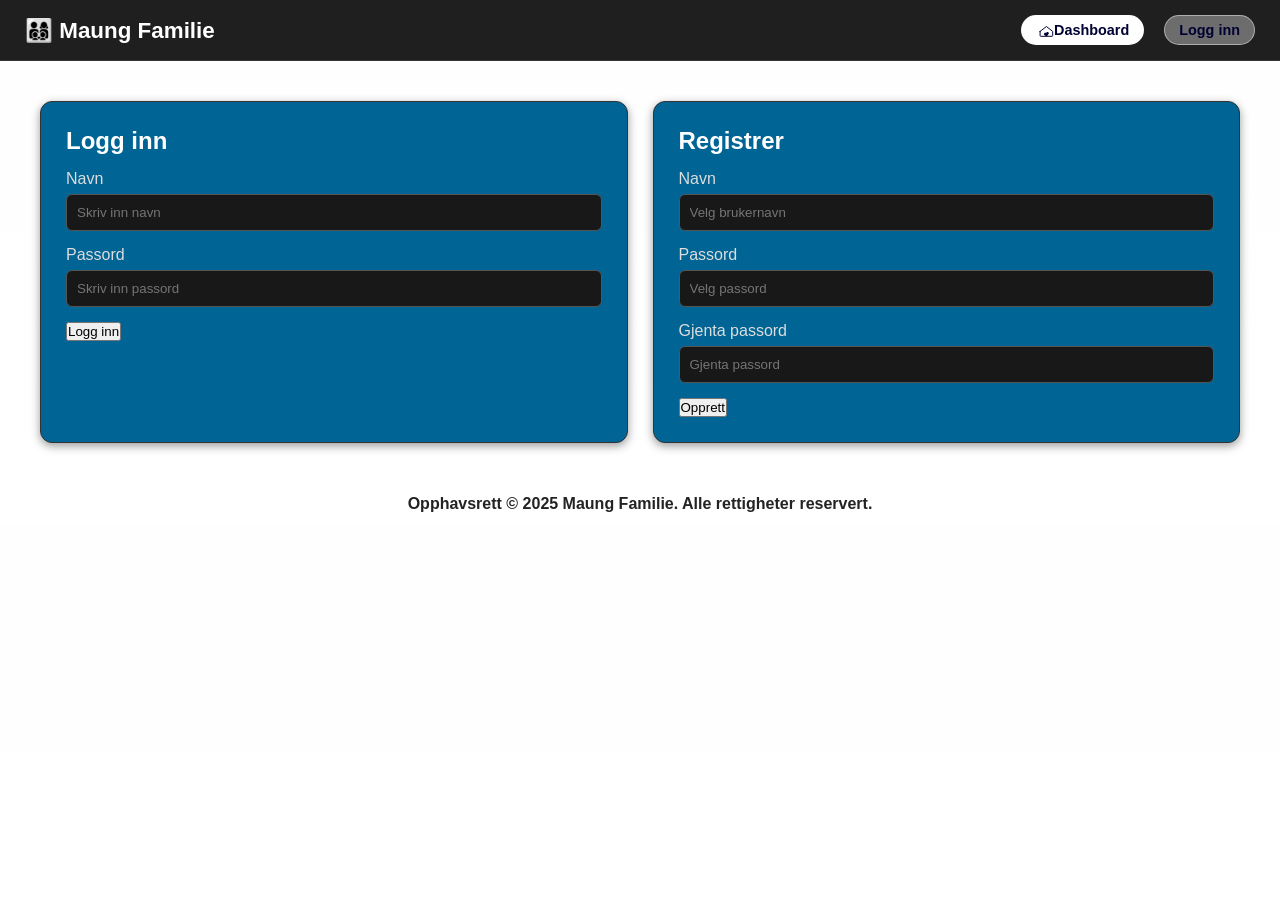
==== pages/auth.html @ 32ff44d1 "Add files via upload Velkommen til maung familie planlegger for frontend-utviklere – et læringsprosj" ====
<!DOCTYPE html>
<html lang="no">
<head>
  <meta charset="UTF-8" />
  <title>Logg inn</title>

  <script src="../js/auth.js" defer></script>
  <link rel="icon" type="image/png" href="../images/ficon.png" />
  <link rel="stylesheet" href="../Css/auth.css">
  
</head>

<body>
  <header class="topbar">
    <div class="brand">👨‍👩‍👦‍👦 <strong>Maung Familie</strong></div>
    <nav class="top-action">
     <a href="../index.html" class="btn small active"><svg width="18" height="14" viewBox="0 0 20 20" role="img" aria-hidden="true" xmlns="http://www.w3.org/2000/svg">
        <path d="M3 12L12 5l9 7v6a1 1 0 0 1-1 1H4a1 1 0 0 1-1-1v-6z" fill="none" stroke="currentColor" stroke-width="1.4" stroke-linecap="round" stroke-linejoin="round"/>
        <path d="M12 13.5c.8-.9 2.3-.8 3 0 .7.8.6 2.1-.5 3C13.6 18.5 12 19.2 12 19.2s-1.6-.7-2.5-1.7c-1.1-.9-1.2-2.2-.5-3 .7-.8 2.2-.9 3 .0z" fill="currentColor"/>
        </svg>Dashboard</a>
      <a href="Auth.html" class="btn small">Logg inn</a>
    </nav>
  </header>

  <main class="auth-grid">

    <!-- Logg inn -->
    <div class="card auth-card">
      <h2>Logg inn</h2>

      <label for="loginName">Navn</label>
      <input id="loginName" type="text" placeholder="Skriv inn navn" />

      <label for="loginPass">Passord</label>
      <input id="loginPass" type="password" placeholder="Skriv inn passord" />

      <button class="button" id="loginBtn">Logg inn</button>

      <div id="loginMessage"></div>
    </div>

    <!-- Registrer -->
    <div class="card auth-card">
      <h2> Registrer</h2>

      <label for="regName">Navn</label>
      <input id="regName" type="text" placeholder="Velg brukernavn" />

      <label for="regPass">Passord</label>
      <input id="regPass" type="password" placeholder="Velg passord" />

      <label for="regPass2">Gjenta passord</label>
      <input id="regPass2" type="password" placeholder="Gjenta passord" />

      <button id="regBtn" class="button">Opprett</button>
    </div>

 
  </main>
<footer class="footer">
  Opphavsrett © 2025 Maung Familie. Alle rettigheter reservert.
</footer>

</body>
</html>
---- Css/auth.css ----
/* ================================
   RESET
================================ */
* {
  margin: 0;
  padding: 0;
  box-sizing: border-box;
  font-family: "Segoe UI", Arial, sans-serif;
}

/* ================================
   GLOBAL
================================ */
body {
  background: linear-gradient(180deg, #fefeff 0%, lab(100% 0.01 -0.01) 100%);
  color: #e6eef6;
  font-family: Inter, "Segoe UI", system-ui, Arial, sans-serif;
}



/* ================================
   TOP BAR
================================ */
.topbar {
  display: flex;
  justify-content: space-between;
  align-items: center;
  background: #1f1f1f;
  padding: 15px 25px;
  border-bottom: 1px solid #333;
}

.brand {
  font-size: 1.4rem;
  color: #fff;
}

/* Top Navigation Buttons */
.top-action {
  display: flex;
  gap: 10px;
  align-items: center;
}

.top-action .btn {
  margin-left: 10px;
  background: #2a2a2a;
  padding: 8px 14px;
}

.top-action .btn:hover {
  background: #444;
}

/* ================================
   GENERAL BUTTONS
================================ */
.btn {
  display: inline-flex;
  align-items: center;
  justify-content: center;
  padding: 10px 16px;
  background: #0d6efd;
  color: white;
  border-radius: 6px;
  cursor: pointer;
  text-decoration: none;
  transition: 0.25s ease;
  text-align: center;
  border: 1px solid rgba(255, 255, 255, 0.45);
  background: #fff;
  font-weight: bold;
}

/* Hover (shared) */
.btn:hover {
  background: #0b5ed7;
}

/* Small Button Variant */
.btn.small {
  padding: 6px 14px;
  font-size: 0.9rem;
  border-radius: 20px;
  background: rgba(255, 255, 255, 0.35);
  color: #003;
  backdrop-filter: blur(4px);
  border: 1px solid rgba(255, 255, 255, 0.45);
}

.btn.small:hover {
  background: rgba(255, 255, 255, 0.55);
}

/* Active State (e.g., Hjem) */
.btn.small.active {
  background: #fff;
  font-weight: bold;
}

/* ================================
   CARDS
================================ */
.card {
  background:#006494;;
  padding: 25px;
  border-radius: 12px;
  border: 1px solid #333;
  box-shadow: 0 3px 10px rgba(0, 0, 0, 0.4);
}

/* ================================
   AUTH GRID
================================ */
.auth-grid {
  display: grid;
  grid-template-columns: repeat(auto-fit, minmax(260px, 1fr));
  gap: 25px;
  padding: 40px;
}

h2 {
  color: #fff;
  margin-bottom: 15px;
}

/* ================================
   INPUT FIELDS
================================ */
label {
  display: block;
  margin-bottom: 6px;
  color: #ddd;
}

input {
  width: 100%;
  padding: 10px;
  margin-bottom: 15px;
  border-radius: 6px;
  border: 1px solid #555;
  background: #181818;
  color: #eee;
  transition: border-color 0.2s;
}

input:focus {
  border-color: #0d6efd;
  outline: none;
}

/* ================================
   FEEDBACK MESSAGES
================================ */
.message {
  margin-top: 10px;
  padding: 10px;
  border-radius: 6px;
}

.success {
  background: #2ecc71;
}

.error {
  background: #e74c3c;
}

/* ================================
   DASHBOARD
================================ */
.dashboard {
  padding: 35px;
  color: #eee;
  font-size: 1.3rem;
}

/* ================================
.........message ........
================================ */
#message {
  margin-top: 10px;
  padding: 10px;
  border-radius: 6px;
  text-align: center;
  font-weight: 600;
}

.success {
  background: #2ecc71;
  color: #000;
}

.error {
  background: #e74c3c;
  color: #fff;
}



#clock-box {
  width: fit-content;
  padding: 15px 25px;
  background: #111;
  border-radius: 12px;
  margin: 10px auto;
  box-shadow: 0 0 20px rgba(0, 128, 255, 0.5);
}

#datetime {
  font-family: monospace;
  font-size: 2rem;
  color: #00c8ff;
  letter-spacing: 2px;
  text-align: center;
}

/* ================================
   FOOTER
================================ */
.footer {
  
  color: #252222;
  text-align: center;
  font-weight: 700;
  padding: 12px 0;
}
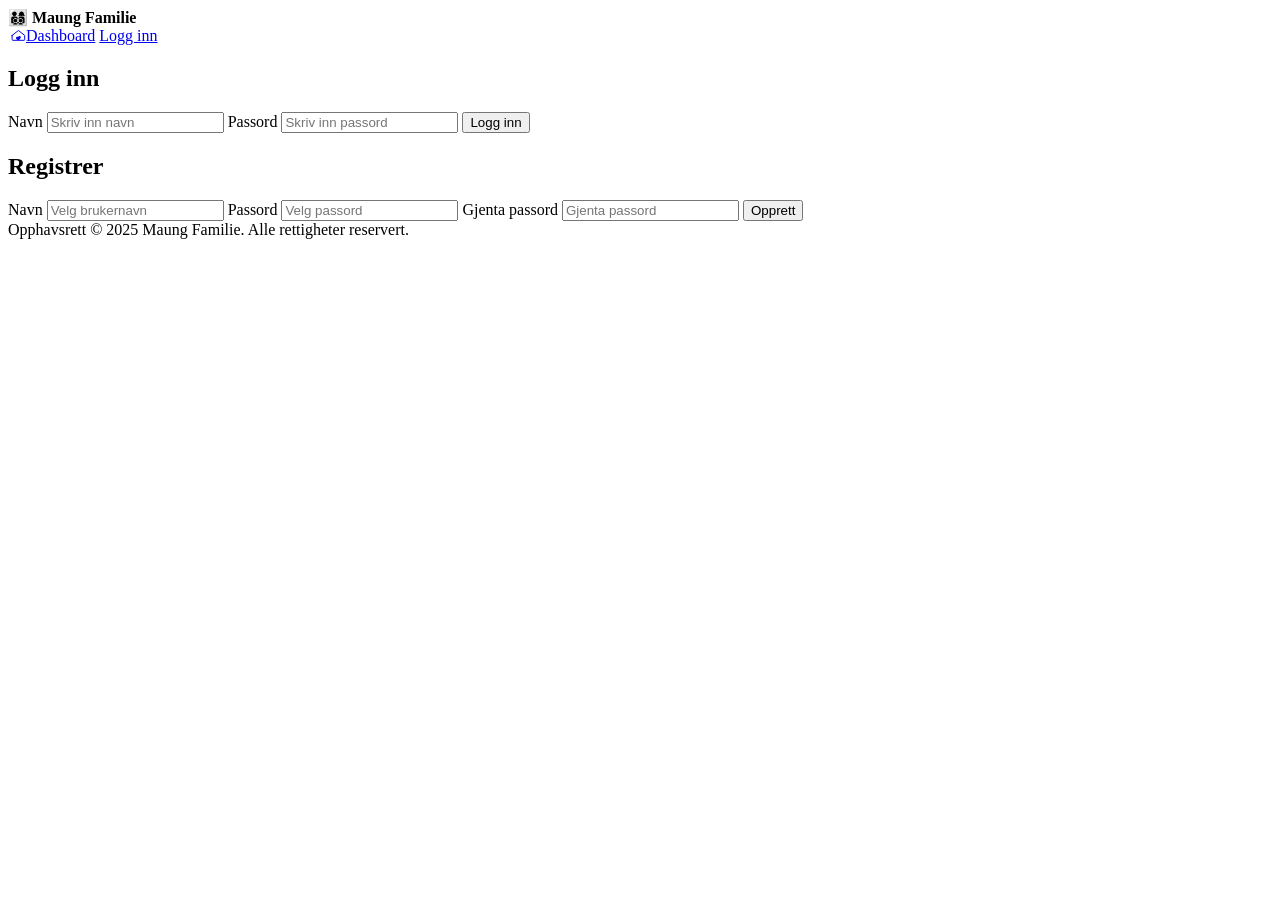
==== commit f2ed3906: "Update auth.html" ====
--- a/pages/auth.html
+++ b/pages/auth.html
@@ -4,9 +4,9 @@
   <meta charset="UTF-8" />
   <title>Logg inn</title>
 
-  <script src="../js/auth.js" defer></script>
+  <script src="js/auth.js" defer></script>
   <link rel="icon" type="image/png" href="../images/ficon.png" />
-  <link rel="stylesheet" href="../Css/auth.css">
+  <link rel="stylesheet" href="Css/auth.css">
   
 </head>
 
@@ -18,7 +18,7 @@
         <path d="M3 12L12 5l9 7v6a1 1 0 0 1-1 1H4a1 1 0 0 1-1-1v-6z" fill="none" stroke="currentColor" stroke-width="1.4" stroke-linecap="round" stroke-linejoin="round"/>
         <path d="M12 13.5c.8-.9 2.3-.8 3 0 .7.8.6 2.1-.5 3C13.6 18.5 12 19.2 12 19.2s-1.6-.7-2.5-1.7c-1.1-.9-1.2-2.2-.5-3 .7-.8 2.2-.9 3 .0z" fill="currentColor"/>
         </svg>Dashboard</a>
-      <a href="Auth.html" class="btn small">Logg inn</a>
+      <a href="auth.html" class="btn small">Logg inn</a>
     </nav>
   </header>
 
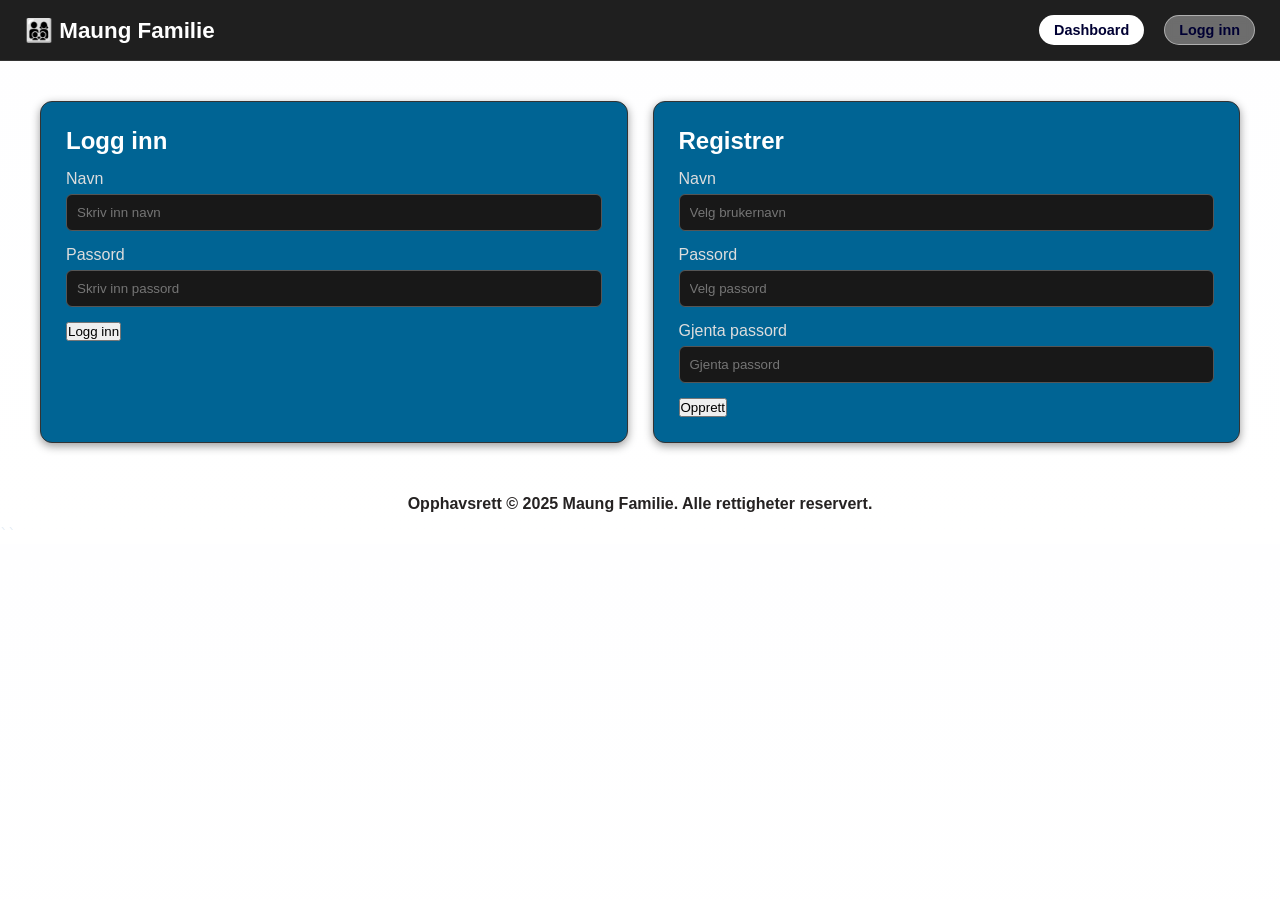
==== commit d52d97bd: "Update auth.html" ====
--- a/pages/auth.html
+++ b/pages/auth.html
@@ -4,26 +4,25 @@
   <meta charset="UTF-8" />
   <title>Logg inn</title>
 
-  <script src="js/auth.js" defer></script>
+  <script src="../js/auth.js" defer></script>
   <link rel="icon" type="image/png" href="../images/ficon.png" />
-  <link rel="stylesheet" href="Css/auth.css">
-  
+  <link rel="stylesheet" href="../Css/auth.css" />
 </head>
 
 <body>
   <header class="topbar">
     <div class="brand">👨‍👩‍👦‍👦 <strong>Maung Familie</strong></div>
     <nav class="top-action">
-     <a href="../index.html" class="btn small active"><svg width="18" height="14" viewBox="0 0 20 20" role="img" aria-hidden="true" xmlns="http://www.w3.org/2000/svg">
-        <path d="M3 12L12 5l9 7v6a1 1 0 0 1-1 1H4a1 1 0 0 1-1-1v-6z" fill="none" stroke="currentColor" stroke-width="1.4" stroke-linecap="round" stroke-linejoin="round"/>
-        <path d="M12 13.5c.8-.9 2.3-.8 3 0 .7.8.6 2.1-.5 3C13.6 18.5 12 19.2 12 19.2s-1.6-.7-2.5-1.7c-1.1-.9-1.2-2.2-.5-3 .7-.8 2.2-.9 3 .0z" fill="currentColor"/>
-        </svg>Dashboard</a>
-      <a href="auth.html" class="btn small">Logg inn</a>
+      <a href="../index.html" class="btn small active">
+        <!-- (svg omitted for brevity) -->
+        Dashboard
+      </a>
+      <!-- Link to THIS page in the same folder: use the exact file name -->
+      <a href="Auth.html" class="btn small">Logg inn</a>
     </nav>
   </header>
 
   <main class="auth-grid">
-
     <!-- Logg inn -->
     <div class="card auth-card">
       <h2>Logg inn</h2>
@@ -35,13 +34,12 @@
       <input id="loginPass" type="password" placeholder="Skriv inn passord" />
 
       <button class="button" id="loginBtn">Logg inn</button>
-
       <div id="loginMessage"></div>
     </div>
 
     <!-- Registrer -->
     <div class="card auth-card">
-      <h2> Registrer</h2>
+      <h2>Registrer</h2>
 
       <label for="regName">Navn</label>
       <input id="regName" type="text" placeholder="Velg brukernavn" />
@@ -54,12 +52,11 @@
 
       <button id="regBtn" class="button">Opprett</button>
     </div>
+  </main>
 
- 
-  </main>
-<footer class="footer">
-  Opphavsrett © 2025 Maung Familie. Alle rettigheter reservert.
-</footer>
-
+  <footer class="footer">
+    Opphavsrett © 2025 Maung Familie. Alle rettigheter reservert.
+  </footer>
 </body>
 </html>
+``
--- a/Css/auth.css
+++ b/Css/auth.css
@@ -0,0 +1,228 @@
+/* ================================
+   RESET
+================================ */
+* {
+  margin: 0;
+  padding: 0;
+  box-sizing: border-box;
+  font-family: "Segoe UI", Arial, sans-serif;
+}
+
+/* ================================
+   GLOBAL
+================================ */
+body {
+  background: linear-gradient(180deg, #fefeff 0%, lab(100% 0.01 -0.01) 100%);
+  color: #e6eef6;
+  font-family: Inter, "Segoe UI", system-ui, Arial, sans-serif;
+}
+
+
+
+/* ================================
+   TOP BAR
+================================ */
+.topbar {
+  display: flex;
+  justify-content: space-between;
+  align-items: center;
+  background: #1f1f1f;
+  padding: 15px 25px;
+  border-bottom: 1px solid #333;
+}
+
+.brand {
+  font-size: 1.4rem;
+  color: #fff;
+}
+
+/* Top Navigation Buttons */
+.top-action {
+  display: flex;
+  gap: 10px;
+  align-items: center;
+}
+
+.top-action .btn {
+  margin-left: 10px;
+  background: #2a2a2a;
+  padding: 8px 14px;
+}
+
+.top-action .btn:hover {
+  background: #444;
+}
+
+/* ================================
+   GENERAL BUTTONS
+================================ */
+.btn {
+  display: inline-flex;
+  align-items: center;
+  justify-content: center;
+  padding: 10px 16px;
+  background: #0d6efd;
+  color: white;
+  border-radius: 6px;
+  cursor: pointer;
+  text-decoration: none;
+  transition: 0.25s ease;
+  text-align: center;
+  border: 1px solid rgba(255, 255, 255, 0.45);
+  background: #fff;
+  font-weight: bold;
+}
+
+/* Hover (shared) */
+.btn:hover {
+  background: #0b5ed7;
+}
+
+/* Small Button Variant */
+.btn.small {
+  padding: 6px 14px;
+  font-size: 0.9rem;
+  border-radius: 20px;
+  background: rgba(255, 255, 255, 0.35);
+  color: #003;
+  backdrop-filter: blur(4px);
+  border: 1px solid rgba(255, 255, 255, 0.45);
+}
+
+.btn.small:hover {
+  background: rgba(255, 255, 255, 0.55);
+}
+
+/* Active State (e.g., Hjem) */
+.btn.small.active {
+  background: #fff;
+  font-weight: bold;
+}
+
+/* ================================
+   CARDS
+================================ */
+.card {
+  background:#006494;;
+  padding: 25px;
+  border-radius: 12px;
+  border: 1px solid #333;
+  box-shadow: 0 3px 10px rgba(0, 0, 0, 0.4);
+}
+
+/* ================================
+   AUTH GRID
+================================ */
+.auth-grid {
+  display: grid;
+  grid-template-columns: repeat(auto-fit, minmax(260px, 1fr));
+  gap: 25px;
+  padding: 40px;
+}
+
+h2 {
+  color: #fff;
+  margin-bottom: 15px;
+}
+
+/* ================================
+   INPUT FIELDS
+================================ */
+label {
+  display: block;
+  margin-bottom: 6px;
+  color: #ddd;
+}
+
+input {
+  width: 100%;
+  padding: 10px;
+  margin-bottom: 15px;
+  border-radius: 6px;
+  border: 1px solid #555;
+  background: #181818;
+  color: #eee;
+  transition: border-color 0.2s;
+}
+
+input:focus {
+  border-color: #0d6efd;
+  outline: none;
+}
+
+/* ================================
+   FEEDBACK MESSAGES
+================================ */
+.message {
+  margin-top: 10px;
+  padding: 10px;
+  border-radius: 6px;
+}
+
+.success {
+  background: #2ecc71;
+}
+
+.error {
+  background: #e74c3c;
+}
+
+/* ================================
+   DASHBOARD
+================================ */
+.dashboard {
+  padding: 35px;
+  color: #eee;
+  font-size: 1.3rem;
+}
+
+/* ================================
+.........message ........
+================================ */
+#message {
+  margin-top: 10px;
+  padding: 10px;
+  border-radius: 6px;
+  text-align: center;
+  font-weight: 600;
+}
+
+.success {
+  background: #2ecc71;
+  color: #000;
+}
+
+.error {
+  background: #e74c3c;
+  color: #fff;
+}
+
+
+
+#clock-box {
+  width: fit-content;
+  padding: 15px 25px;
+  background: #111;
+  border-radius: 12px;
+  margin: 10px auto;
+  box-shadow: 0 0 20px rgba(0, 128, 255, 0.5);
+}
+
+#datetime {
+  font-family: monospace;
+  font-size: 2rem;
+  color: #00c8ff;
+  letter-spacing: 2px;
+  text-align: center;
+}
+
+/* ================================
+   FOOTER
+================================ */
+.footer {
+  
+  color: #252222;
+  text-align: center;
+  font-weight: 700;
+  padding: 12px 0;
+}
